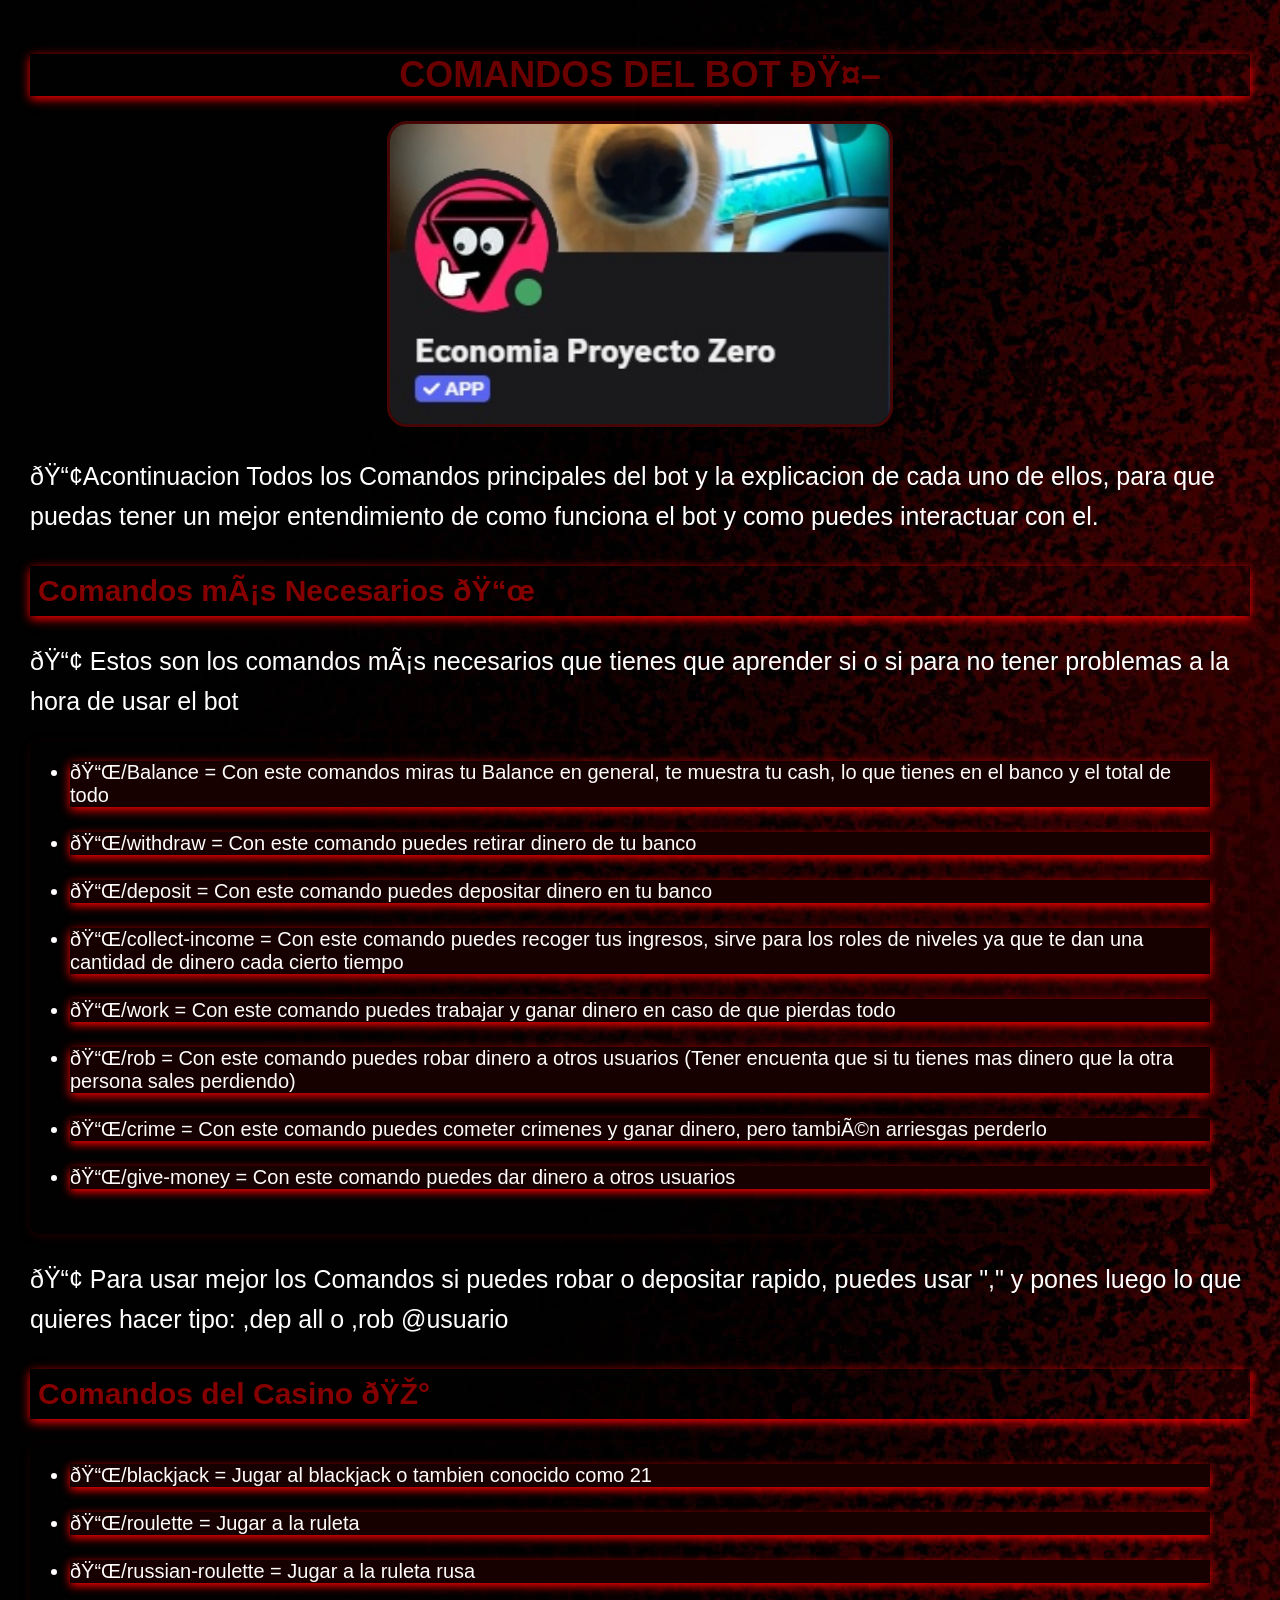
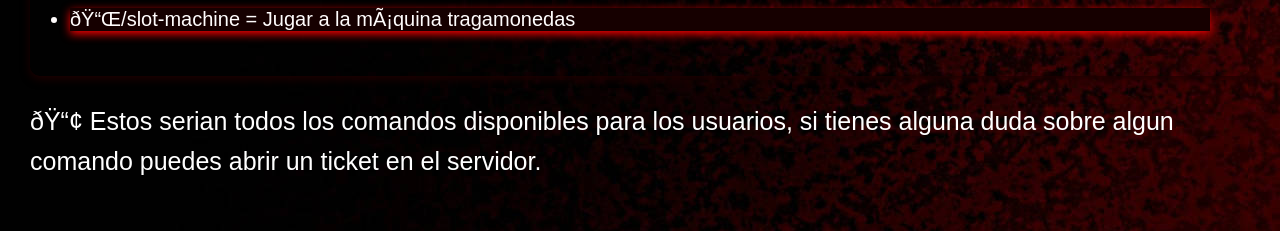
==== paginaweb.html @ 5dd01da5 "Add files via upload" ====
<!DOCTYPE html>
<html lang="es">

<head>
    <meta charset="UFT-8">

    <meta name="viewport" content="width=device-width, scale=1.0">

    <title>Economia Proyecto Zero</title>

    <link rel="stylesheet" href="estilo.css">
</head>

<body>

    <h1>Comandos del BOT 🤖</h1>

    <div style="text-align: center;">
    <img src="..//imagenes/botcaptura.jpg" alt="Captura del bot"
       width="500"
       height="300"
    >
    </div>

    <p>
        📢Acontinuacion Todos los Comandos principales del bot y la explicacion de cada uno de ellos, para que puedas tener un mejor entendimiento de como funciona el bot y como puedes interactuar con el.
    </p>

    <h2>Comandos más Necesarios 📜</h2>

    <p>
       📢 Estos son los comandos más necesarios que tienes que aprender si o si para no tener problemas a la hora de usar el bot
    </p>

    <ul>
        <li>📌/Balance = Con este comandos miras tu Balance en general, te muestra tu cash, lo que tienes en el banco y el total de todo</li>
        
        <li>📌/withdraw = Con este comando puedes retirar dinero de tu banco</li>
        
        <li>📌/deposit = Con este comando puedes depositar dinero en tu banco</li>
        
        <li>📌/collect-income = Con este comando puedes recoger tus ingresos, sirve para los roles de niveles ya que te dan una cantidad de dinero cada cierto tiempo </li>

        <li>📌/work = Con este comando puedes trabajar y ganar dinero en caso de que pierdas todo</li>

        <li>📌/rob = Con este comando puedes robar dinero a otros usuarios (Tener encuenta que si tu tienes mas dinero que la otra persona sales perdiendo)</li>

        <li>📌/crime = Con este comando puedes cometer crimenes y ganar dinero, pero también arriesgas perderlo</li>

        <li>📌/give-money = Con este comando puedes dar dinero a otros usuarios</li>
    </ul>

    <p>
       📢 Para usar mejor los Comandos si puedes robar o depositar rapido, puedes usar "," y pones luego lo que quieres hacer tipo: ,dep all o ,rob @usuario
    </p>

    <h2>Comandos del Casino 🎰</h2>

    <ul>
        <li>📌/blackjack = Jugar al blackjack o tambien conocido como 21</li>

        <li>📌/roulette = Jugar a la ruleta</li>

        <li>📌/russian-roulette = Jugar a la ruleta rusa</li>

        <li>📌/slot-machine = Jugar a la máquina tragamonedas</li>
    </ul>

    <p>
       📢 Estos serian todos los comandos disponibles para los usuarios, si tienes alguna duda sobre algun comando puedes abrir un ticket en el servidor.
    </p>
</body>
</html>
---- estilo.css ----
body{
    background-image: url("..//imagenes/fondo.png");

    font-family: Arial, sans-serif;

    margin: 0;

    padding: 30px;

    color: #272727;

}

h1{
    color:rgb(107, 0, 0);

    font-size: 36px;

    text-align: center;

    margin-bottom: 25px;

    text-transform: uppercase;

    box-shadow: 0 3px 10px rgb(255, 0, 0);
}

div{
    text-align: center;

    margin-bottom: 25px;
}

img {
    width: 500px;

    height: 300px;

    border-radius: 20px;

    border: 3px solid #470606;

    box-shadow: 0 5px 15px rgba(0, 0, 0, 0, 0.3);

    object-fit: cover;
}

p {
    color: #ffffff;

    font-size: 25px;

    line-height: 1.6;

    margin-bottom: 20px;
}

h2 {
    color: #850000;

    font-size: 30px;

    padding: 8px;

    margin-top: 30px;

    box-shadow: 0 3px 10px rgb(255, 0, 0);
}

ul {
    background-color: #0000;

    padding: 20px 40px;

    border-radius: 10px;

    box-shadow: 0 3px 10px rgb(31, 0, 0);
}

li{
    background-color:rgb(22, 0, 0);

    font-size: 20px;

    margin-bottom: 25px;

    color: #fffcfc;

    box-shadow: 0 3px 10px rgb(255, 0, 0);

}
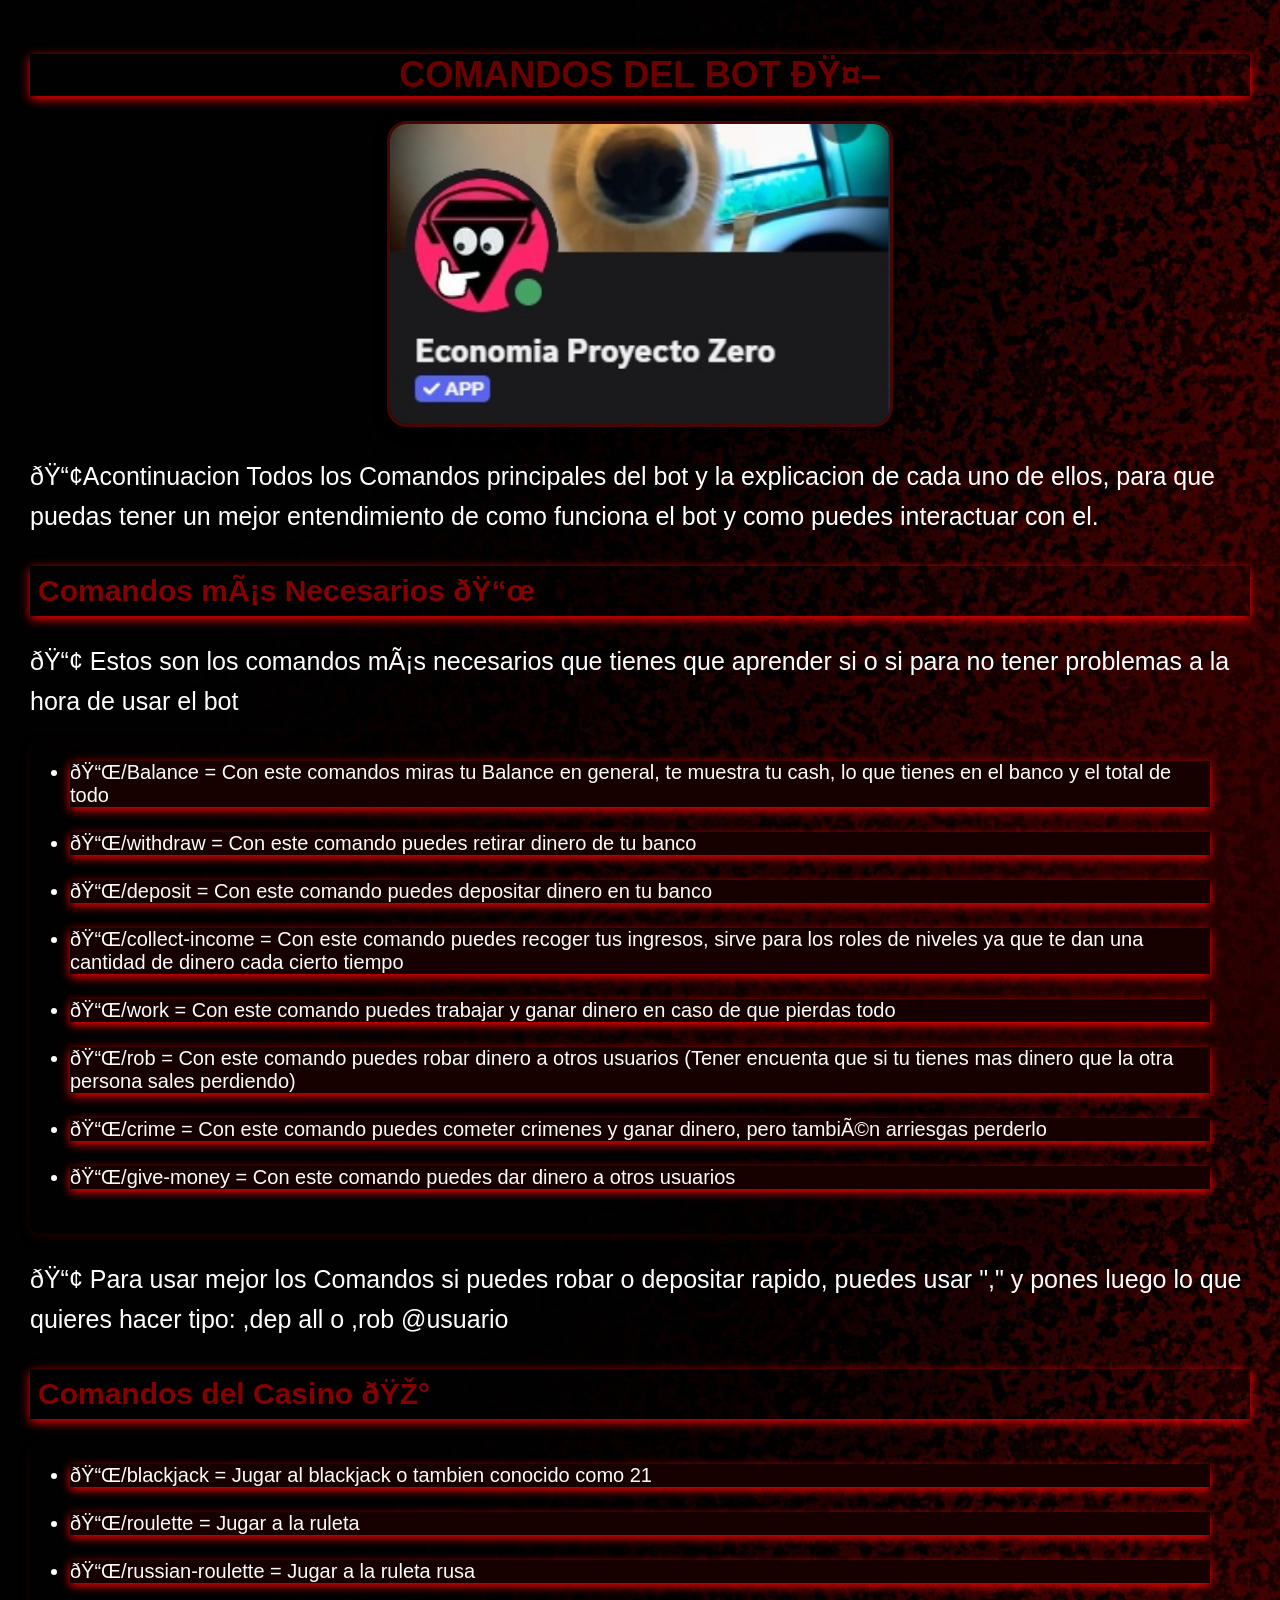
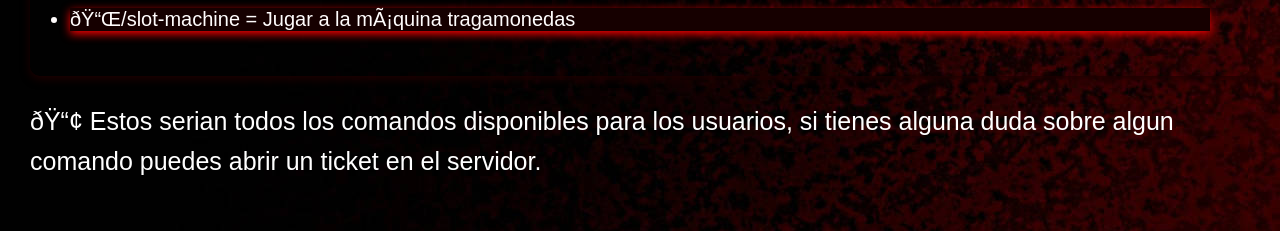
==== commit 03c772db: "Fix HTML encoding issues in paginaweb.html" ====
--- a/paginaweb.html
+++ b/paginaweb.html
@@ -16,7 +16,7 @@
     <h1>Comandos del BOT 🤖</h1>
 
     <div style="text-align: center;">
-    <img src="..//imagenes/botcaptura.jpg" alt="Captura del bot"
+    <img src="imagenes/botcaptura.jpg" alt="Captura del bot"
        width="500"
        height="300"
     >
@@ -70,4 +70,4 @@
        📢 Estos serian todos los comandos disponibles para los usuarios, si tienes alguna duda sobre algun comando puedes abrir un ticket en el servidor.
     </p>
 </body>
-</html>+</html>
--- a/estilo.css
+++ b/estilo.css
@@ -1,5 +1,5 @@
 body{
-    background-image: url("..//imagenes/fondo.png");
+    background-image: url("imagenes/fondo.png");
 
     font-family: Arial, sans-serif;
 
@@ -40,7 +40,7 @@
 
     border: 3px solid #470606;
 
-    box-shadow: 0 5px 15px rgba(0, 0, 0, 0, 0.3);
+    box-shadow: 0 5px 15px rgba(0, 0, 0, 0.3);
 
     object-fit: cover;
 }
@@ -88,4 +88,4 @@
 
     box-shadow: 0 3px 10px rgb(255, 0, 0);
 
-}+}
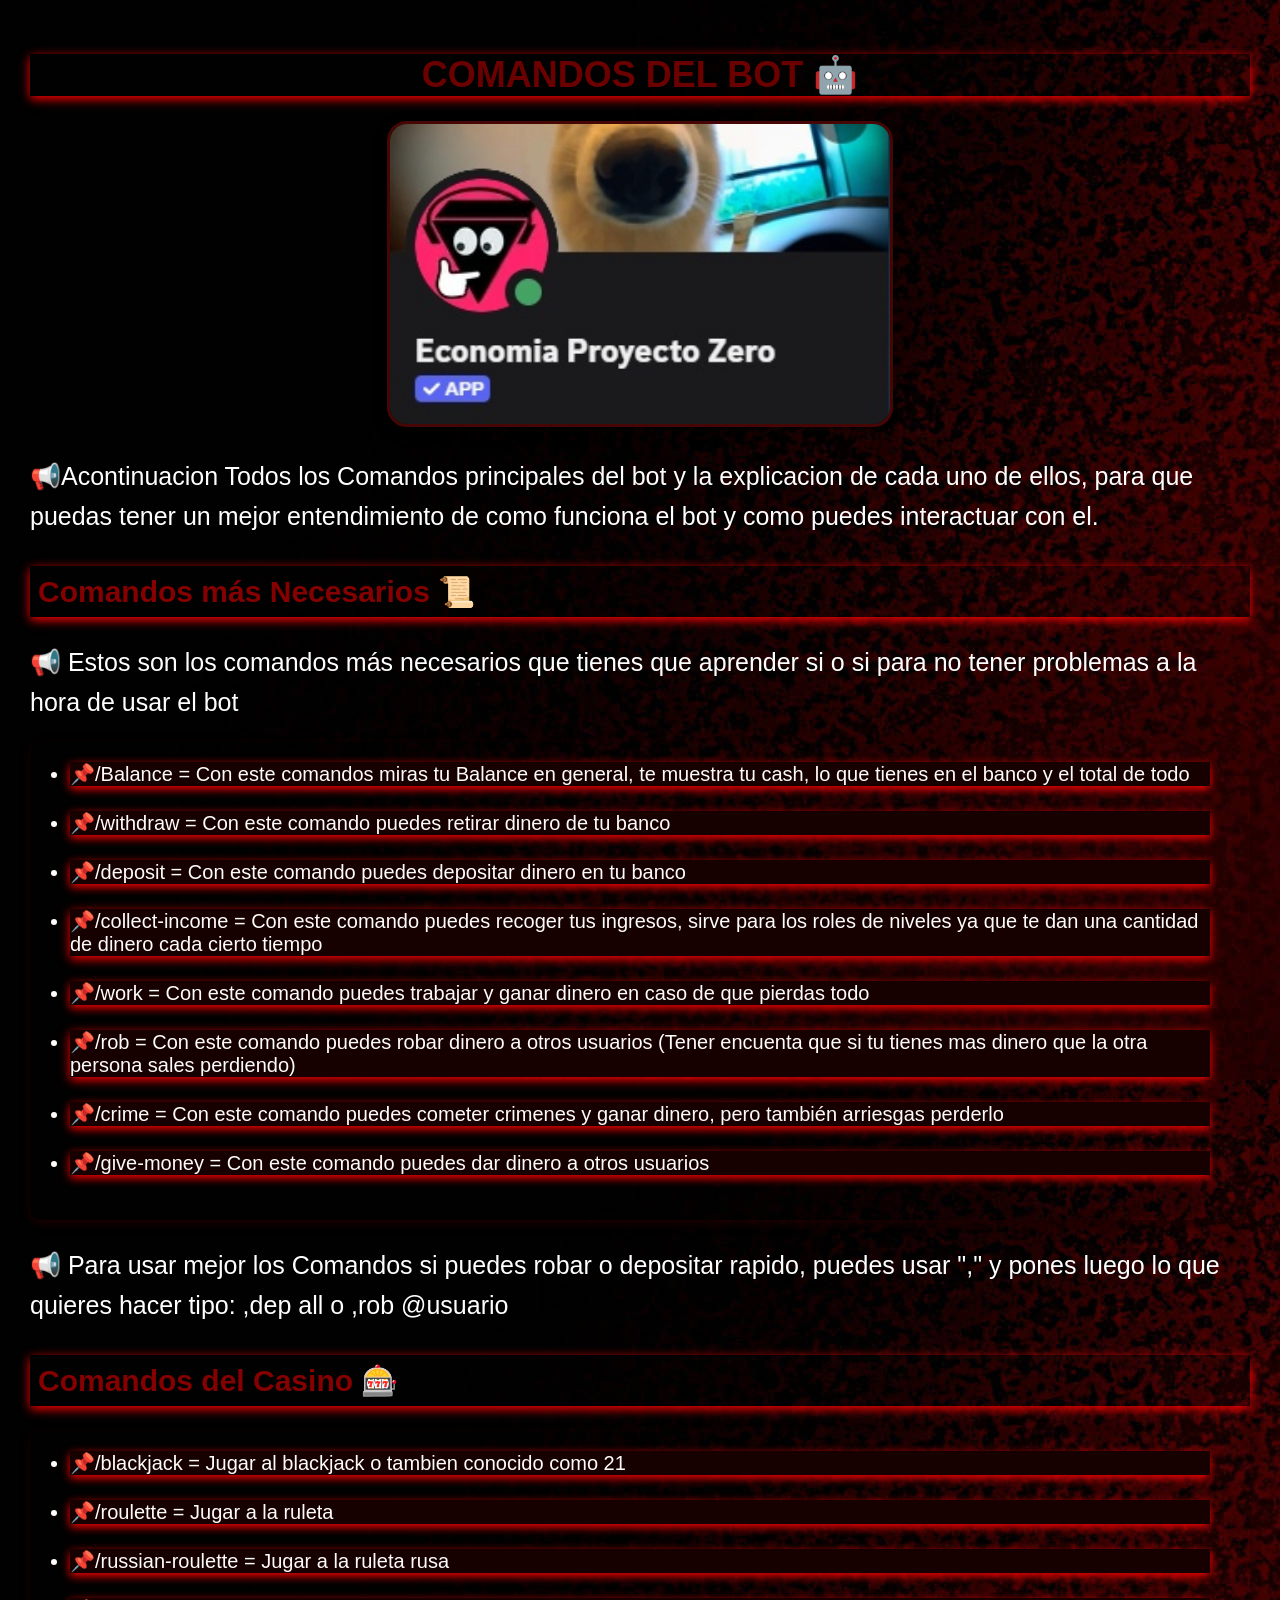
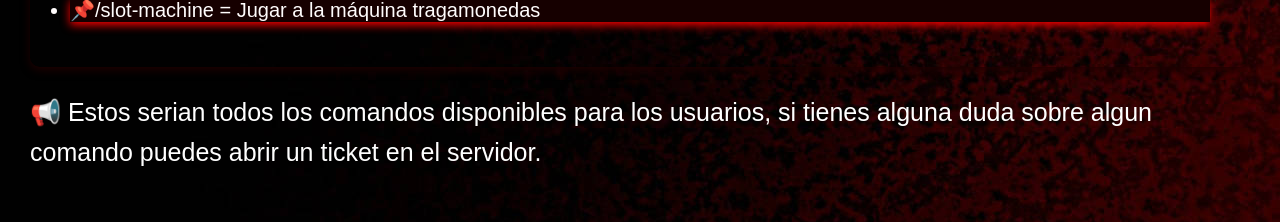
==== commit f8edf699: "Update paginaweb.html" ====
--- a/paginaweb.html
+++ b/paginaweb.html
@@ -2,9 +2,9 @@
 <html lang="es">
 
 <head>
-    <meta charset="UFT-8">
+    <meta charset="UTF-8">
 
-    <meta name="viewport" content="width=device-width, scale=1.0">
+    <meta name="viewport" content="width=device-width, initial-scale=1.0">
 
     <title>Economia Proyecto Zero</title>
 
